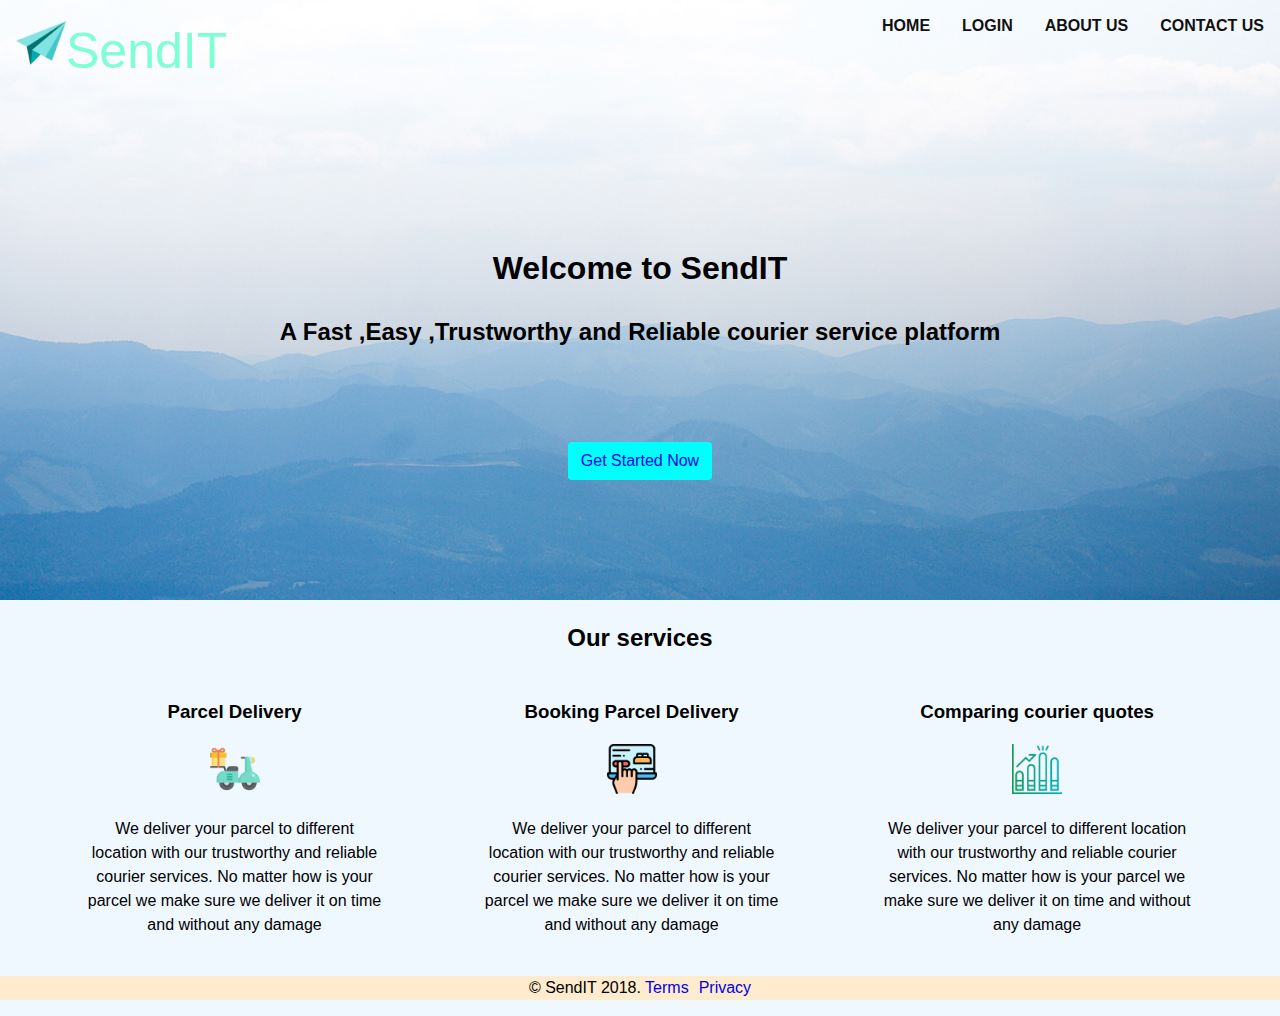
==== index.html @ 74b87e74 "Basic html templates and folder structure" ====
<!DOCTYPE html>

<html>
    <head>
        <title>
            SendIT- a fast and reliable courier service
        </title>
        <link rel="stylesheet" href="css/index.css">
        <link rel="stylesheet" href="css/header.css">
    </head>
    <body>
        <div class="bg-img">
        <header>
            <nav>
                <ul>
                    <li style="float:left"><a href="index.html"><img src="img/send.png" alt="Slogo" id="logo"><label class="top-label">SendIT</label></a></li>
                    <li><a href="#"><b>CONTACT US</b></a></li>
                    <li><a href="#"><b>ABOUT US</b></a></li>
                    <li><a href="./UI/login.html"><b>LOGIN</b></a></li>
                    <li><a href="index.html"><b>HOME</b></a></li>
                </ul>
            </nav>
        </header>
        <div class="to-center">
            <br /><br /><br /><br /><br />
            <h1>Welcome to SendIT</h1>
            <h2>A Fast ,Easy ,Trustworthy and Reliable courier service platform</h2>
            <br /><br /><br />
            <a class="button" id="btn-start" href="./UI/create-account.html">Get Started Now</a>
        </div>
        </div>
        <section>
            <div class="container">
                <h2 class="to-center">Our services</h2>
                <table class="full-width to-center">
                    <tbody>
                        <tr>
                            <td>
                                <h3>Parcel Delivery</h3>
                                <img src="img/motorcycle.png" alt="serv1" class="icon"/>
                                <p>We deliver your parcel to different location with our trustworthy and reliable courier services.
                                   No matter how is your parcel we make sure we deliver it on time and without any damage
                                </p>
                            </td>
                            <td>
                                <h3>Booking Parcel Delivery</h3>
                                <img src="img/online-booking.png" alt="serv2" class="icon"/>
                                <p>We deliver your parcel to different location with our trustworthy and reliable courier services.
                                   No matter how is your parcel we make sure we deliver it on time and without any damage
                                </p>
                            </td>
                            <td>
                                <h3>Comparing courier quotes</h3>
                                <img src="img/bar-chart.png" alt="serv3" class="icon"/>
                                <p>We deliver your parcel to different location with our trustworthy and reliable courier services.
                                   No matter how is your parcel we make sure we deliver it on time and without any damage
                                </p>
                            </td>
                        </tr>
                    </tbody>
                </table>
            </div>
        </section>
        <footer>
            <p>&copy SendIT 2018. <a href="#" style="padding-right:10px">Terms</a><a href="#">Privacy</a></p>
        </footer>
    </body>
</html>
---- css/index.css ----
html{
    font-family: sans-serif;  
}


body{
    background-color: aliceblue;
    line-height: 1.5;
    margin: 0px;
}
a{
   text-decoration: none;
}
.button{
  display: inline-block;
  font-weight: 400;
  text-align: center;
  white-space: nowrap;
  vertical-align: middle;
  border: 1px solid transparent;
  padding: 0.375rem 0.75rem;
  font-size: 1rem;
  line-height: 1.5;
  border-radius: 0.25rem;
}
nav{
    background-color:transparent;
    margin-bottom: 0px
}
h1{
   text-align:  center;
}
footer{
    text-align: center;
    background-color: blanchedalmond
}
.to-center{
    text-align: center;
}
#btn-start{
    background-color: aqua
}
.full-width{
    width:100%;
    overflow: auto;
}
.container{
  padding-right: 15px;
  padding-left: 15px;
  margin-right: auto;
  margin-left: auto;
}
td{
    padding-left: 50px;
    padding-right: 50px;
}
#logo{
    width:50px;
}
.icon{
    width:50px;
}
.top-label{
    font-size: 50px;
}
.img-center{
    display: block;
    margin-left: auto;
    margin-right: auto;
}
.box{
  padding: 2rem 1rem;
  margin-bottom: 2rem;
  background-color:#fff;
  border-radius: 0.3rem;
  border:1px solid #d8dee2
}
---- css/header.css ----
ul {
    list-style-type: none;
    margin: 0;
    padding: 0;
    overflow: hidden;
    background-color:transparent;
}

li {
    float: right;
}

li a {
    display: block;
    color: #111;
    text-align: center;
    text-decoration: none;
    padding:14px 16px;
}

/* Change the link color to #111 (black) on hover */
li a:hover {
    color: aquamarine
}
.bg-img {
  /* The image used */
  background-image: url("../img/header_bg.jpg");

  min-height: 600px;

  /* Center and scale the image nicely */
  background-position: center;
  background-repeat: no-repeat;
  background-size: cover;
  
  /* Needed to position the navbar */
  position: relative;
}

/* Position the navbar container inside the image */
.container {
  margin: 20px;
  width: auto;
}

/* The navbar */
.topnav {
  overflow: hidden;
  background-color: transparent;
}

/* Navbar links */
.topnav a {
  float: left;
  color: #f2f2f2;
  text-align: center;
  padding: 14px 16px;
  text-decoration: none;
  font-size: 17px;
}

.topnav a:hover {
  background-color: #ddd;
  color: black;
}
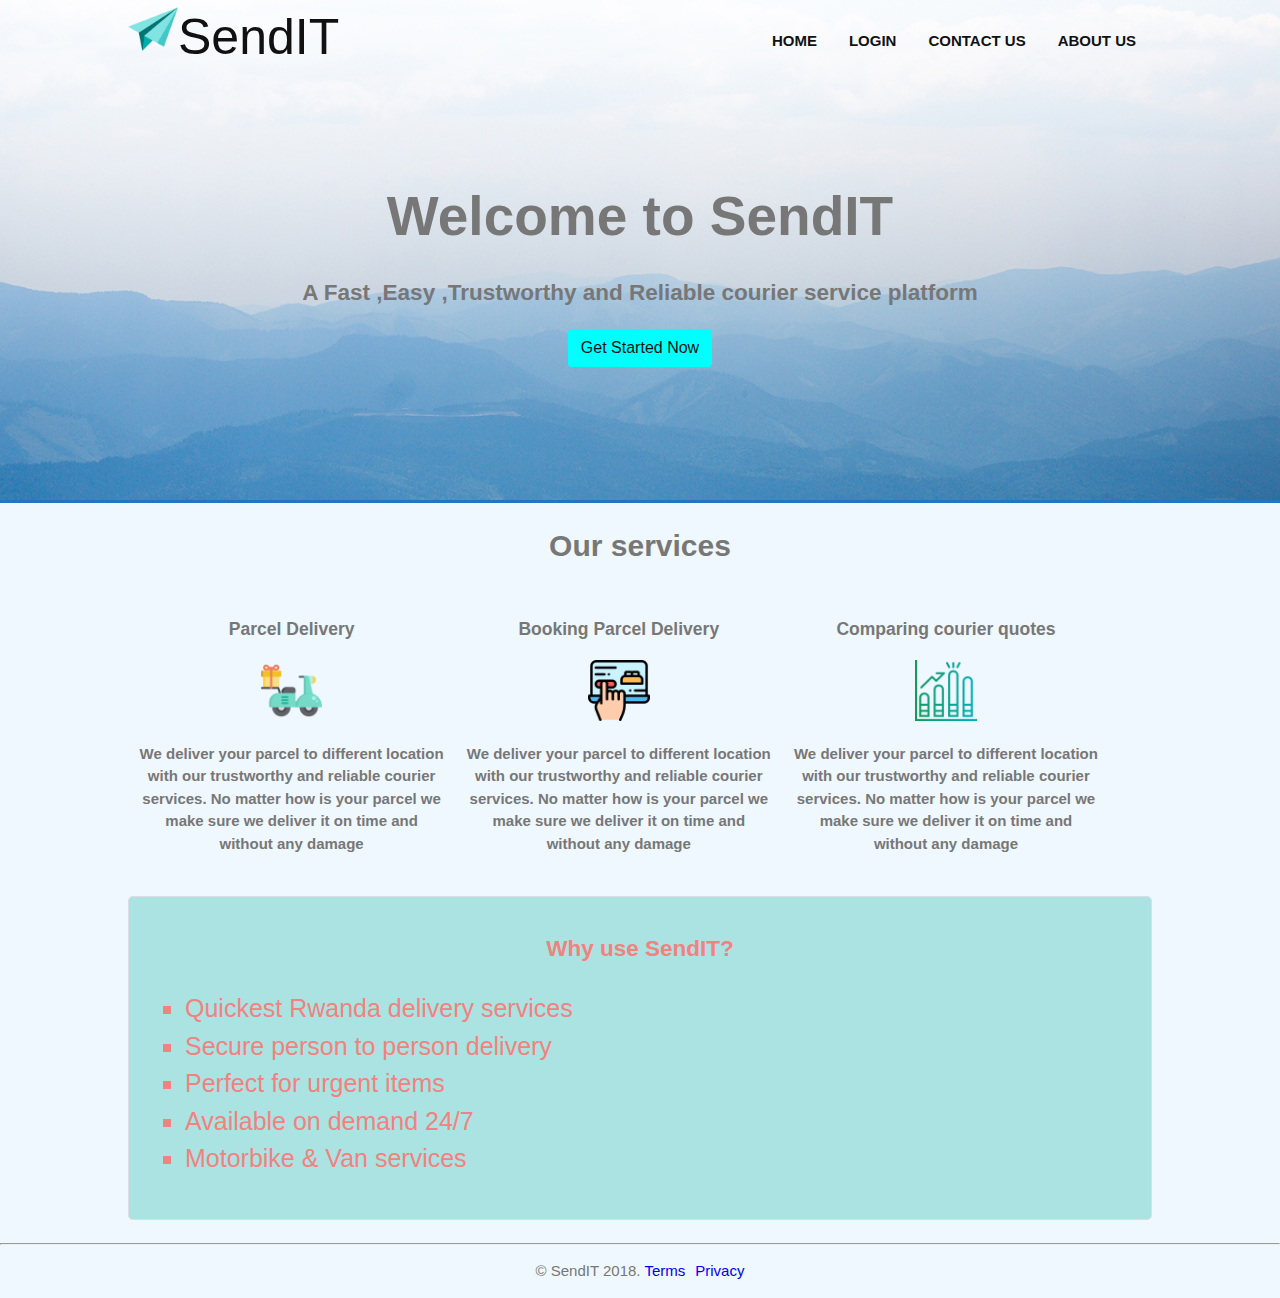
==== commit 4277a651: "Merge branch 'feature'" ====
--- a/index.html
+++ b/index.html
@@ -2,67 +2,87 @@
 
 <html>
     <head>
-        <title>
-            SendIT- a fast and reliable courier service
-        </title>
+        <meta charset="utf-8" />
+        <meta http-equiv="X-UA-Compatible" content="IE=edge">
+        <meta name="viewport" content="width=device-width, initial-scale=1">
+        <meta name="keywords" content="Courier service,Parcel delivery order,Parcel delivery,SendIT">
+        <meta name="author" content="Daniel Nziranziza">
+        <meta name="description" content="A fast and reliable courier service">
+        <title>SendIT- a fast and reliable courier service</title>
         <link rel="stylesheet" href="css/index.css">
-        <link rel="stylesheet" href="css/header.css">
+        <link rel="shortcut icon" type="image/png" href="img/send.png"/>
     </head>
     <body>
-        <div class="bg-img">
-        <header>
-            <nav>
+
+        <header id="bg-img">
+            <!-- stands for navigation bar-->
+            <div class="container">
+            <div id="brand">
+                <a href="index.html"><img src="img/send.png" alt="Slogo" id="logo"><label class="top-label">SendIT</label></a>
+            </div>
+            <nav class="home-navbar">
                 <ul>
-                    <li style="float:left"><a href="index.html"><img src="img/send.png" alt="Slogo" id="logo"><label class="top-label">SendIT</label></a></li>
-                    <li><a href="#"><b>CONTACT US</b></a></li>
-                    <li><a href="#"><b>ABOUT US</b></a></li>
+                    <li><a href="index.html"><b>HOME</b></a></li>
                     <li><a href="./UI/login.html"><b>LOGIN</b></a></li>
-                    <li><a href="index.html"><b>HOME</b></a></li>
+                    <li><a href="./UI/contact.html"><b>CONTACT US</b></a></li>
+                    <li><a href="./UI/about.html"><b>ABOUT US</b></a></li>                   
                 </ul>
             </nav>
+            </div>
+            <!--stands for description and button get started-->
+            <div class="to-center">
+               
+               <h1>Welcome to SendIT</h1>
+               <h2>A Fast ,Easy ,Trustworthy and Reliable courier service platform</h2>
+                <a class="button" id="btn-start" href="./UI/create-account.html" onClick="displayParcel()">Get Started Now</a>
+            </div>
         </header>
-        <div class="to-center">
-            <br /><br /><br /><br /><br />
-            <h1>Welcome to SendIT</h1>
-            <h2>A Fast ,Easy ,Trustworthy and Reliable courier service platform</h2>
-            <br /><br /><br />
-            <a class="button" id="btn-start" href="./UI/create-account.html">Get Started Now</a>
-        </div>
-        </div>
-        <section>
+
+        <section id="rectangles"><!--Stands for our services-->
             <div class="container">
-                <h2 class="to-center">Our services</h2>
-                <table class="full-width to-center">
-                    <tbody>
-                        <tr>
-                            <td>
+                <h1 class="to-center">Our services</h1>
+                            <div class="rectangle-3">
                                 <h3>Parcel Delivery</h3>
                                 <img src="img/motorcycle.png" alt="serv1" class="icon"/>
-                                <p>We deliver your parcel to different location with our trustworthy and reliable courier services.
-                                   No matter how is your parcel we make sure we deliver it on time and without any damage
+                                <p><b>We deliver your parcel to different location with our trustworthy and reliable courier services.
+                                   No matter how is your parcel we make sure we deliver it on time and without any damage</b>
                                 </p>
-                            </td>
-                            <td>
+                            </div>
+                            <div class="rectangle-3">
                                 <h3>Booking Parcel Delivery</h3>
                                 <img src="img/online-booking.png" alt="serv2" class="icon"/>
-                                <p>We deliver your parcel to different location with our trustworthy and reliable courier services.
-                                   No matter how is your parcel we make sure we deliver it on time and without any damage
+                                <p><b>We deliver your parcel to different location with our trustworthy and reliable courier services.
+                                   No matter how is your parcel we make sure we deliver it on time and without any damage</b>
                                 </p>
-                            </td>
-                            <td>
+                            </div>
+                            <div class="rectangle-3">
                                 <h3>Comparing courier quotes</h3>
                                 <img src="img/bar-chart.png" alt="serv3" class="icon"/>
-                                <p>We deliver your parcel to different location with our trustworthy and reliable courier services.
-                                   No matter how is your parcel we make sure we deliver it on time and without any damage
+                                <p><b>We deliver your parcel to different location with our trustworthy and reliable courier services.
+                                   No matter how is your parcel we make sure we deliver it on time and without any damage</b>
                                 </p>
-                            </td>
-                        </tr>
-                    </tbody>
-                </table>
+                            </div>   
+            </div>
+        </section>
+
+        <section><!--Stands for what we do and ads-->
+            <div class="container">
+                    <div class="box" id="why">
+                            <h2 class="to-center">Why use SendIT?</h2>
+                            <ol>
+                                <li>Quickest Rwanda delivery services</li>
+                                <li>Secure person to person delivery</li>
+                                <li>Perfect for urgent items</li>
+                                <li>Available on demand 24/7</li>
+                                <li>Motorbike & Van services</li>
+                            </ol>
+                    </div>
             </div>
         </section>
         <footer>
-            <p>&copy SendIT 2018. <a href="#" style="padding-right:10px">Terms</a><a href="#">Privacy</a></p>
+            <hr/>
+            <p>&copy SendIT 2018. <a href="#" id="footer-link">Terms</a><a href="#">Privacy</a></p>
+            <script src="js/index.js"></script>
         </footer>
     </body>
 </html>--- a/css/index.css
+++ b/css/index.css
@@ -1,16 +1,24 @@
+/*Default Style 
+__________________________________________________________*/
 html{
-    font-family: sans-serif;  
-}
-
+    font-family: Arial, Helvetica, sans-serif;  
+}
 
 body{
     background-color: aliceblue;
     line-height: 1.5;
     margin: 0px;
-}
+    font-size: 15px;
+    color: #777;
+}
+
+
+/*Global Style
+______________________________________________________*/
 a{
    text-decoration: none;
 }
+/*designing a button*/
 .button{
   display: inline-block;
   font-weight: 400;
@@ -23,55 +31,396 @@
   line-height: 1.5;
   border-radius: 0.25rem;
 }
-nav{
-    background-color:transparent;
-    margin-bottom: 0px
-}
-h1{
-   text-align:  center;
-}
-footer{
-    text-align: center;
-    background-color: blanchedalmond
-}
-.to-center{
-    text-align: center;
-}
-#btn-start{
-    background-color: aqua
-}
+/*Designing a badge*/
+.badge{
+    display: inline-block;
+    min-width: 10px;
+    padding: 3px 7px;
+    font-size: 12px;
+    font-weight: bold;
+    line-height: 1;
+    text-align: center;
+    white-space: nowrap;
+    vertical-align: middle;
+    border-radius: 10px;
+    color: #5cb85c;
+    background-color: #fff;
+  }
+/*This should take full width*/
 .full-width{
     width:100%;
     overflow: auto;
 }
+/*Center alignment*/
+.to-center{
+    text-align: center;
+}
 .container{
-  padding-right: 15px;
-  padding-left: 15px;
-  margin-right: auto;
-  margin-left: auto;
-}
-td{
-    padding-left: 50px;
-    padding-right: 50px;
-}
-#logo{
-    width:50px;
-}
+    margin: auto;
+    width: 80%;
+    overflow: hidden;
+}
+/*Set width of the icon used*/
 .icon{
-    width:50px;
-}
-.top-label{
-    font-size: 50px;
-}
+    width:20%;
+}
+/*put an image in the center*/
 .img-center{
     display: block;
     margin-left: auto;
     margin-right: auto;
 }
+/*enclose the content in the box*/
 .box{
-  padding: 2rem 1rem;
-  margin-bottom: 2rem;
-  background-color:#fff;
-  border-radius: 0.3rem;
-  border:1px solid #d8dee2
+    margin-top: 1rem;
+    padding: 1rem 1rem;
+    margin-bottom: 1rem;
+    background-color:#fff;
+    border-radius: 0.3rem;
+    border:1px solid #d8dee2
+  }
+/*remove dots and padding for ul*/
+ul {
+    list-style-type: none;
+    margin: 0;
+    padding: 0;
+    overflow: hidden;
+}
+.label{
+    border: 1px solid rgb(158, 148, 148);
+    display: inline-block;
+    max-width: 100%;
+    margin-bottom: 5px;
+    font-weight: bold;
+    border-radius:2px;
+    color:white;
+    margin-right:5px; 
+}
+.del{
+    background-color: #d9534f;
+    color:white
+}
+.success{
+    background-color:#5cb85c;
+    color:white
+}
+.default{
+    background-color:#333;
+    color:white
+}
+.primary{
+ background-color:#337ab7;
+ color:white
+}
+.fixed-top{
+    position:fixed;
+    top:0;
+    width:100%;
+    overflow: hidden;
+}
+.fixed{
+    position:fixed;
+}
+.right{
+    float:right;
+    border:none;
+    background-color: inherit;
+    margin-top: -10px;
+}
+.button-danger{
+    color: #fff;
+    background-color: #dc3545;
+    border-color: #dc3545;
+  }
+.block{
+      display: flex;
+}
+input{
+    margin-bottom: 1.2rem;
+    line-height: 1.5;
+    border-radius: 0.25rem;
+    font-size: 1rem;
+}
+
+
+
+/*Home page style
+______________________________________________________________________*/
+.home-navbar{
+    background-color:transparent 
+}
+#bg-img a{
+  color: #111;
+}
+#bg-img #btn-start:hover{
+    color:white
+}
+#bg-img a:hover{
+    color: aqua
+}
+.top-label{
+    font-size: 50px;
+}
+#logo{
+    width:50px;
+}
+#btn-start{
+    background-color:aqua;
+}
+#bg-img h1{
+ margin-top: 100px;
+ font-size: 55px;
+ margin-bottom: 10px;
+}
+/*Home page header background image*/
+#bg-img {
+    /* The image used */
+    background-image: url("../img/header_bg.jpg");
+    min-height: 500px;
+  
+    /* Center and scale the image nicely */
+    background-position: center;
+    background-repeat: no-repeat;
+    background-size: cover;
+    
+    /* Needed to position the navbar */
+    position: relative;
+  }
+.rectangle-3{
+    float:left;
+    width:30%;
+    padding: 10px;
+    text-align: center
+}
+.rectangle-2-3{
+    float:left;
+    width:60%;
+    padding: 10px;
+    text-align: center
+}
+
+
+/*Header style
+______________________________________________________________________*/
+header nav{
+    margin-bottom: 0px;
+    margin-top:30px;
+    float:right
+}
+header a{
+    color: white
+}
+header{
+    background-color:#333;
+    min-height: 70px;
+    border-bottom: #2376be 3px solid;
+}
+header li{
+    float: left; 
+}
+header nav li a{
+    display: block;
+    color:white;
+    text-align: center;
+    text-decoration: none;
+    padding-right: 16px;
+    padding-left: 16px;
+}
+#brand{
+    float:left;
+    color:white
+
+}
+header a:hover {
+    color: aquamarine
+}
+/*Footer style
+_________________________________________________________________________*/
+footer{
+    text-align: center;
+    
+}
+#footer-link{
+    padding-right:10px;
+}
+
+/*Admin page style
+_____________________________________________________________________________*/
+.tadm td,.tadm th{
+    border-style: solid;
+    background-color:#999;
+    color:white;
+    border-color: darkgray;
+    margin:0px;
+    padding: 5px;
+}
+.adctr{
+    color:white;
+    height: 5rem;
+    font-size: 1.5rem;
+    display:table;
+    margin:5px;
+}
+#admin-header .adctr{
+width: 25%;
+}
+#dmin-header{
+    width:80%;
+}
+#admin-panel{
+    height: 500px;
+    padding-left: 0px;
+    padding-right: 0px;
+}
+
+/*User Dashboard
+__________________________________________________________________________________*/
+#user-btn button,#user-btn a{
+    margin-bottom: -1.2rem;
+    border: #2376be solid;
+    border-radius: 0px
+}
+#user-btn .current{
+    border-bottom: aliceblue solid;
+    background-color: aliceblue;
+}
+#user-header{
+    text-align: center;
+    border-bottom:#2376be solid;
+}
+
+
+/*About page style
+______________________________________________________________________________*/
+#about-img {
+    background:url("../img/about.jpg") no-repeat 0px -300px ;
+    min-height:500px;
+    background-size: cover;
+    color:aquamarine;
+    text-align: center
+
+  }
+#about-img span{
+  font-size: 100px;
+  margin-top: 50px;
+}
+#about-icon{
+    width:100%;
+}
+.about-section .rectangle-2-3{
+    font-size:20px
+}
+#guitar{
+    height:500px;
+}
+#interest{
+    background-color: #d8dee2
+}
+
+/*Contact us page
+_________________________________________________________________________________*/
+#contact-section .rectangle-3,#contact-section .rectangle-2-3{
+    text-align: left;
+    margin-right: 30px;
+}
+
+/*Small Devices
+_____________________________________________________________________________*/
+@media(max-width:768px){
+ header h2{
+     color:#444
+ }
+ #rectangles .rectangle-3{
+     float:none;
+     width:100%;
+ }
+ #why{
+     width:100%
+ }
+ .container{
+   width:90%;
+   padding:5px;
+ }
+ .box{
+     display: block;
+ }
+ #btn-start{
+     margin-bottom: 10px;
+ }
+header nav {
+    float: right;
+    width:100%;
+    text-align: center;
+}
+header #brand
+{   float:none;
+    width:100%;
+    text-align: center;
+}
+
+header nav li a{
+    padding-left: 13px;
+    padding-right: 13px;
+    text-align: center;
+}
+body .form{
+    width: 80%;
+}
+.form #login-title{
+    font-size: 20px;
+}
+body .rectangle-3,.rectangle-2-3{
+    width: 98%;
+    margin:auto;
+    float: none;
+}
+.rectangle-2-3 img{
+ display: none
+}
+}
+@media(max-width:874px){
+    .rectangle-3,.rectangle-2-3{
+        width: 45%;
+    }
+    .container{
+        width: 98%;
+    }
+}
+@media(max-width:320px){
+
+}
+
+
+/*Unclassified Style
+___________________________________________________________________________*/
+#err-msg{
+    color:red
+}
+.margin-left{
+margin-left: 20px;
+}
+.ads img{
+    float:right;
+}
+
+#why ol{
+   list-style-type: square;
+   font-size: 25px;
+}
+#why{
+    background-color: rgb(171, 226, 226);
+    color:#f1827e
+}
+.form{
+    margin-top: 10px;
+    padding: 5px;
+    width:25%; 
+    margin-left:auto;
+    margin-right:auto;
+}
+.form-3{
+width:33.333333%
+}
+#login-title{
+   font-size: 2rem
 }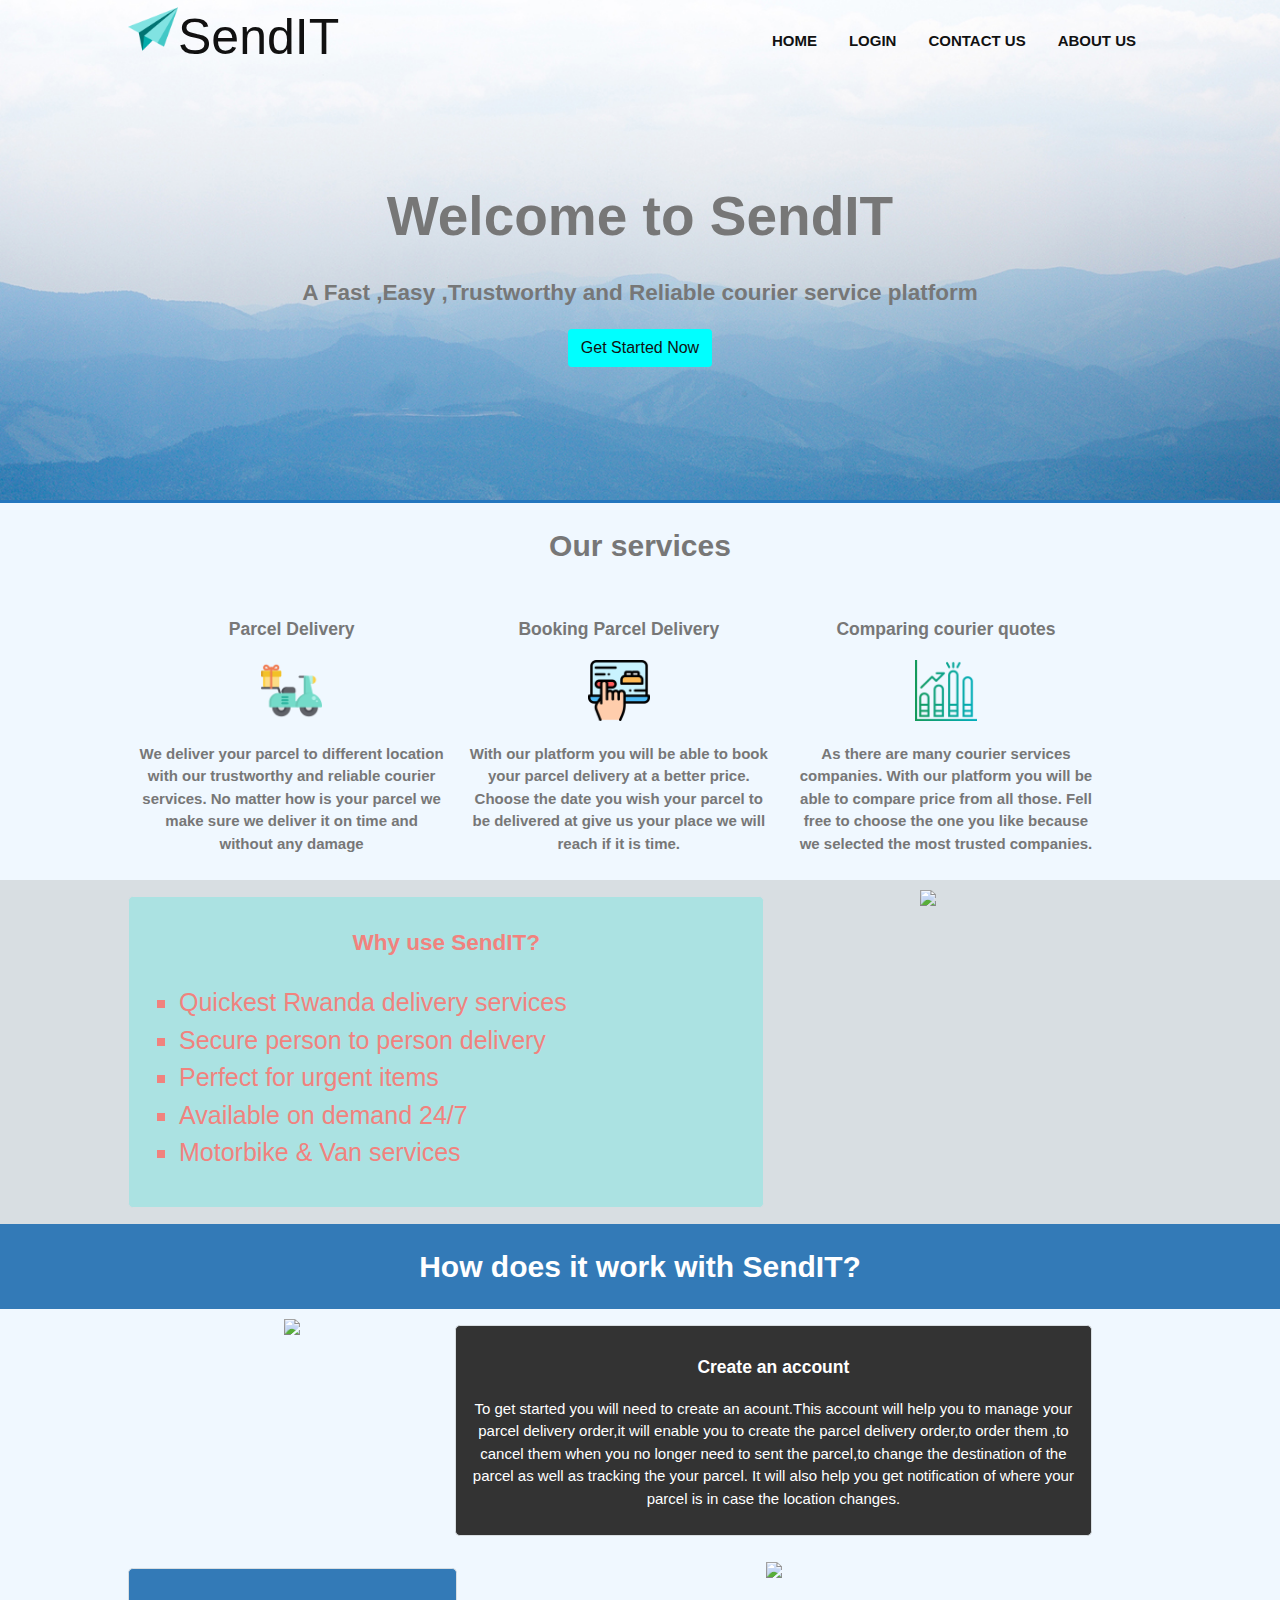
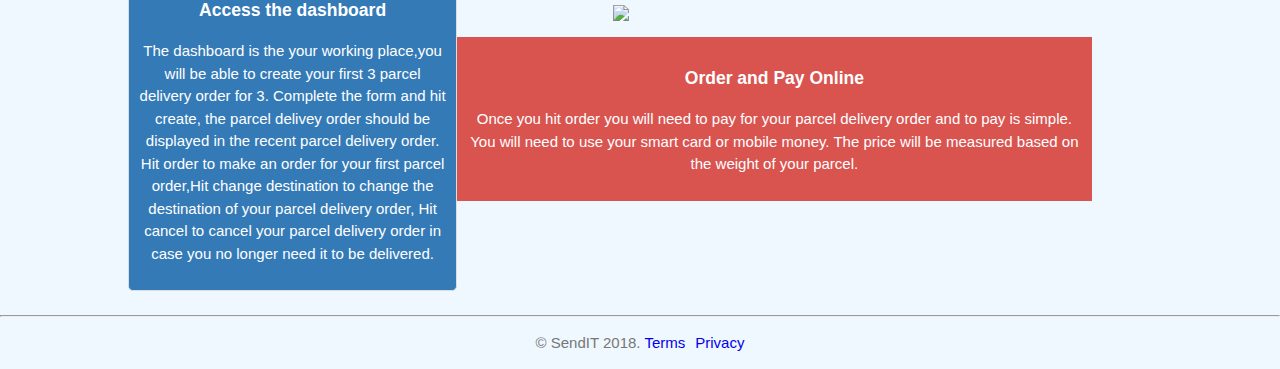
==== commit 9f09ad95: "added populate function" ====
--- a/index.html
+++ b/index.html
@@ -12,7 +12,7 @@
         <link rel="stylesheet" href="css/index.css">
         <link rel="shortcut icon" type="image/png" href="img/send.png"/>
     </head>
-    <body>
+    <body onload="populate()">
 
         <header id="bg-img">
             <!-- stands for navigation bar-->
@@ -51,23 +51,25 @@
                             <div class="rectangle-3">
                                 <h3>Booking Parcel Delivery</h3>
                                 <img src="img/online-booking.png" alt="serv2" class="icon"/>
-                                <p><b>We deliver your parcel to different location with our trustworthy and reliable courier services.
-                                   No matter how is your parcel we make sure we deliver it on time and without any damage</b>
+                                <p><b>With our platform you will be able to book your parcel delivery at a better price.
+                                    Choose the date you wish your parcel to be delivered at give us your place we will reach if it is time.
+                                </b>
                                 </p>
                             </div>
                             <div class="rectangle-3">
                                 <h3>Comparing courier quotes</h3>
                                 <img src="img/bar-chart.png" alt="serv3" class="icon"/>
-                                <p><b>We deliver your parcel to different location with our trustworthy and reliable courier services.
-                                   No matter how is your parcel we make sure we deliver it on time and without any damage</b>
+                                <p><b>As there are many courier services companies. With our platform you will be able to compare price from all those.
+                                      Fell free to choose the one you like because we selected the most trusted companies.
+                                </b>
                                 </p>
                             </div>   
             </div>
         </section>
 
-        <section><!--Stands for what we do and ads-->
+        <section id="home-section"><!--Stands for what we do and ads-->
             <div class="container">
-                    <div class="box" id="why">
+                    <div class="box square-2-3" id="why">
                             <h2 class="to-center">Why use SendIT?</h2>
                             <ol>
                                 <li>Quickest Rwanda delivery services</li>
@@ -77,12 +79,53 @@
                                 <li>Motorbike & Van services</li>
                             </ol>
                     </div>
+                    <div class="square-3">
+                        <img src="img/driver.png">
+                    </div>
+            </div>
+        </section>
+        <section class="primary">
+            <div class="container to-center">
+              <h1>How does it work with SendIT?</h1>
+            <div>
+        </section>
+        <section>
+            <div class="container">
+                <div class="rectangle-3">
+                    <img src="img/sign-up.png">
+                </div>
+                <div class="box rectangle-2-3 default">
+                    <h3>Create an account</h3>
+                    <p>To get started you will need to create an acount.This account will help you to manage your parcel delivery order,it will enable you to create the parcel delivery order,to order them
+                        ,to cancel them when you no longer need to sent the parcel,to change the destination of the parcel as well as tracking the your parcel. It will also help you get notification of where your parcel is in case 
+                        the location changes.
+                    </p>
+                </div>
+                <div class="rectangle-3 box primary">
+                   <h3>Access the dashboard</h3>
+                   <p>The dashboard is the your working place,you will be able to create your first 3 parcel delivery order for 3.
+                    Complete the form and hit create, the parcel delivey order should be displayed in the recent parcel delivery order.
+                    Hit order to make an order for your first parcel order,Hit change destination to change the destination of your parcel delivery order,
+                   Hit cancel to cancel your parcel delivery order in case you no longer need it to be delivered.</p>
+                </div>
+                <div class="rectangle-2-3">
+                    <img src="img/dashboard.png" id="dashboard">
+                </div>
+                <div class="rectangle-3">
+                    <img src="img/pay.png">
+                </div>
+                <div class="rectangle-2-3 del">
+                    <h3>Order and Pay Online</h3>
+                    <p>Once you hit order you will need to pay for your parcel delivery order and to pay is simple.
+                        You will need to use your smart card or mobile money. The price will be measured based on the weight of your parcel.
+                    </p>
+                </div>
             </div>
         </section>
         <footer>
             <hr/>
             <p>&copy SendIT 2018. <a href="#" id="footer-link">Terms</a><a href="#">Privacy</a></p>
-            <script src="js/index.js"></script>
+            <script src="js/parcel.js"></script>
         </footer>
     </body>
 </html>--- a/css/index.css
+++ b/css/index.css
@@ -192,13 +192,26 @@
     padding: 10px;
     text-align: center
 }
+.square-3{
+    float:left;
+    width:30%;
+    padding: 10px;
+    text-align: center
+}
+.square-2-3{
+    float:left;
+    width:60%;
+    padding: 10px;
+}
 .rectangle-2-3{
     float:left;
     width:60%;
     padding: 10px;
     text-align: center
 }
-
+#home-section{
+    background-color: #d8dee2
+}
 
 /*Header style
 ______________________________________________________________________*/
@@ -254,23 +267,25 @@
     margin:0px;
     padding: 5px;
 }
-.adctr{
+.admctr{
     color:white;
     height: 5rem;
     font-size: 1.5rem;
     display:table;
     margin:5px;
 }
-#admin-header .adctr{
-width: 25%;
-}
-#dmin-header{
-    width:80%;
+#admin-header .admctr{
+width: 30%;
+}
+#dmin-header .block{
+    width:100%;
 }
 #admin-panel{
-    height: 500px;
+    height: 535px;
     padding-left: 0px;
     padding-right: 0px;
+    margin-top: 5px;
+    margin-bottom: 0px;
 }
 
 /*User Dashboard
@@ -294,9 +309,9 @@
 ______________________________________________________________________________*/
 #about-img {
     background:url("../img/about.jpg") no-repeat 0px -300px ;
-    min-height:500px;
+    min-height:400px;
     background-size: cover;
-    color:aquamarine;
+    color:white;
     text-align: center
 
   }
@@ -323,6 +338,9 @@
     text-align: left;
     margin-right: 30px;
 }
+#contact-section .rectangle-3 p{
+    margin:0
+}
 
 /*Small Devices
 _____________________________________________________________________________*/
@@ -369,14 +387,31 @@
 .form #login-title{
     font-size: 20px;
 }
-body .rectangle-3,.rectangle-2-3{
+body .rectangle-3,body .rectangle-2-3{
     width: 98%;
     margin:auto;
     float: none;
 }
-.rectangle-2-3 img{
- display: none
-}
+.rectangle-2-3 img,.rectangle-3 img{
+width:50%;
+}
+.square-3 img,.square-3{
+    width:100%;
+}
+#ads-img, #h3-createAcc{
+    display: none;
+}
+.rectangle-3 form{
+    width:95%;
+}
+#about-img #about-title{
+    font-size: 30px;
+}
+#about-img{
+    min-height:250px;
+    background:url("../img/about.jpg") no-repeat -100px -200px ;
+}
+
 }
 @media(max-width:874px){
     .rectangle-3,.rectangle-2-3{
@@ -386,7 +421,23 @@
         width: 98%;
     }
 }
-@media(max-width:320px){
+/*iphone 4 */
+@media(max-width:375px){
+    #why,#why ol li{
+        font-size: 20px;
+    }
+    header nav  li a{
+       margin:0;
+       padding: 0;
+       padding-left: 8px;
+    }
+    #bg-img .to-center h1{
+       font-size: 25px;
+    }
+    #bg-img .to-center h2{
+        font-size: 20px;
+        padding-bottom: 10px
+     }
 
 }
 
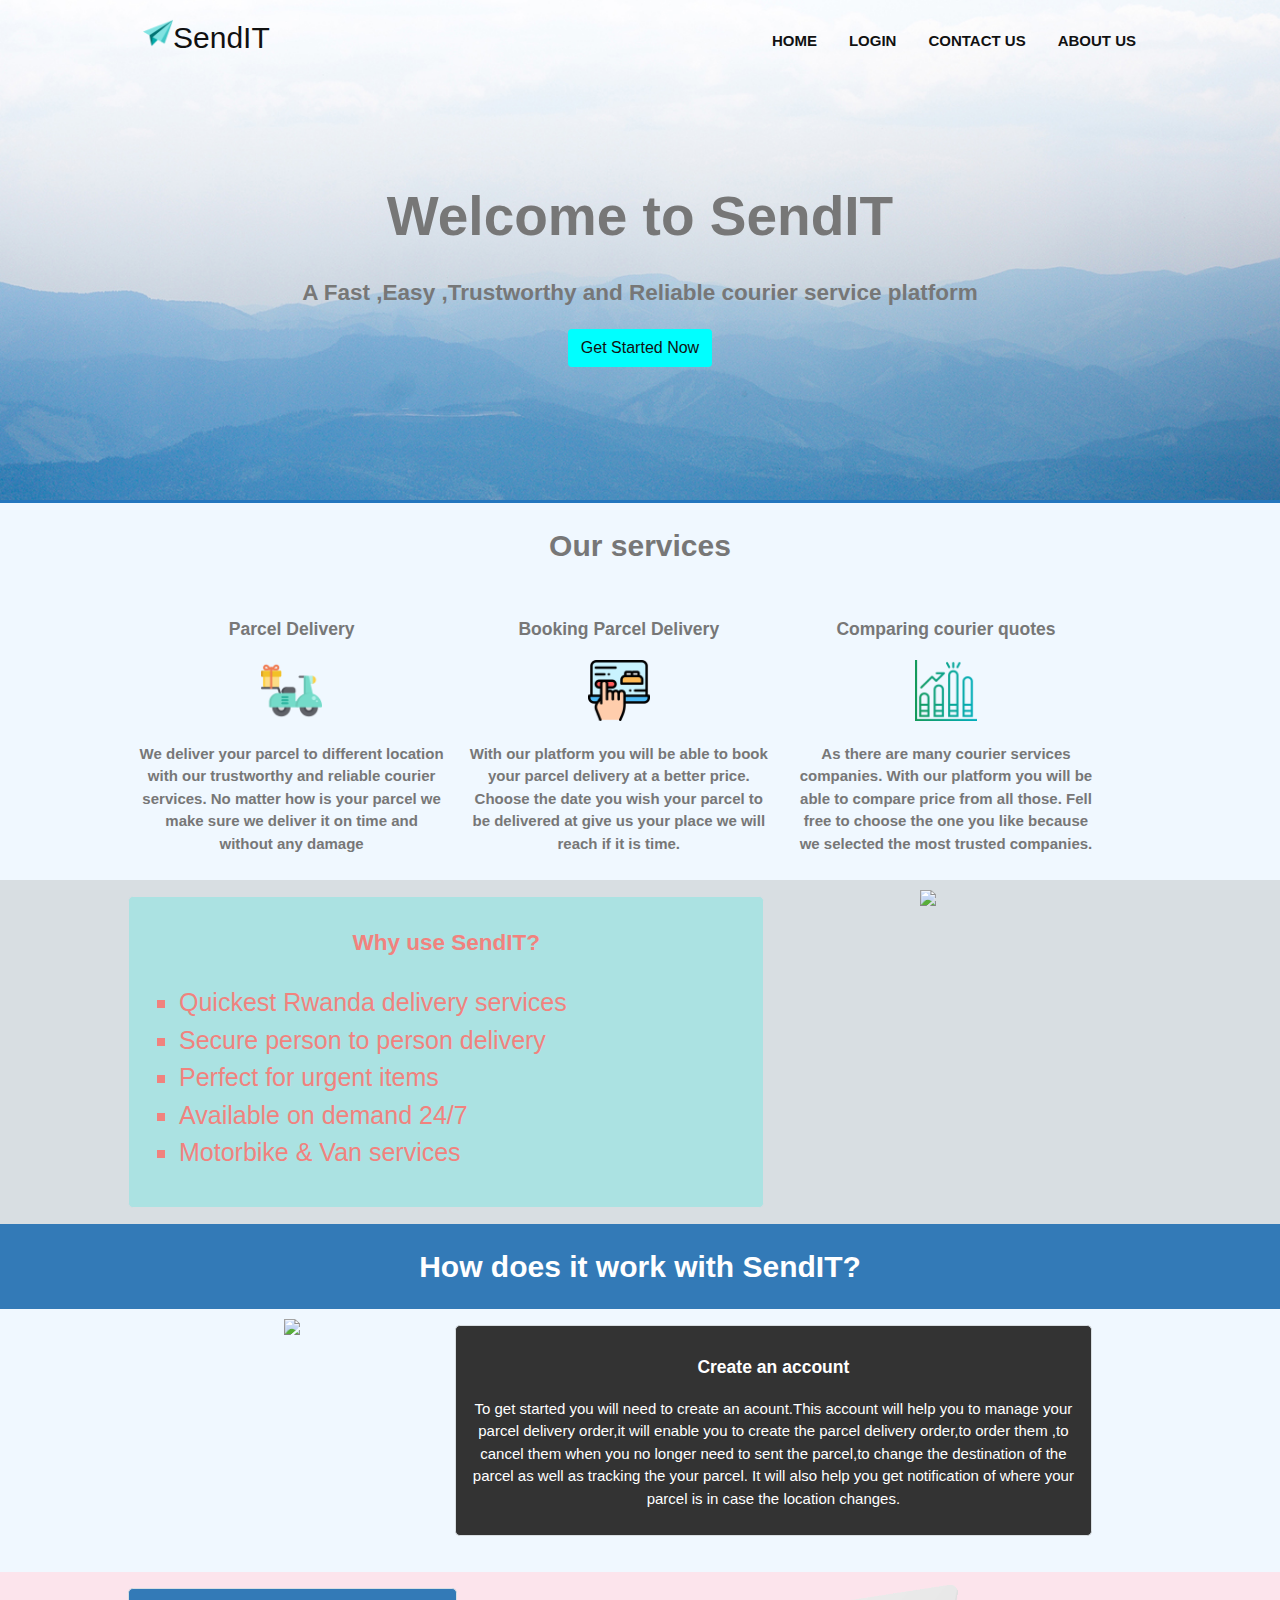
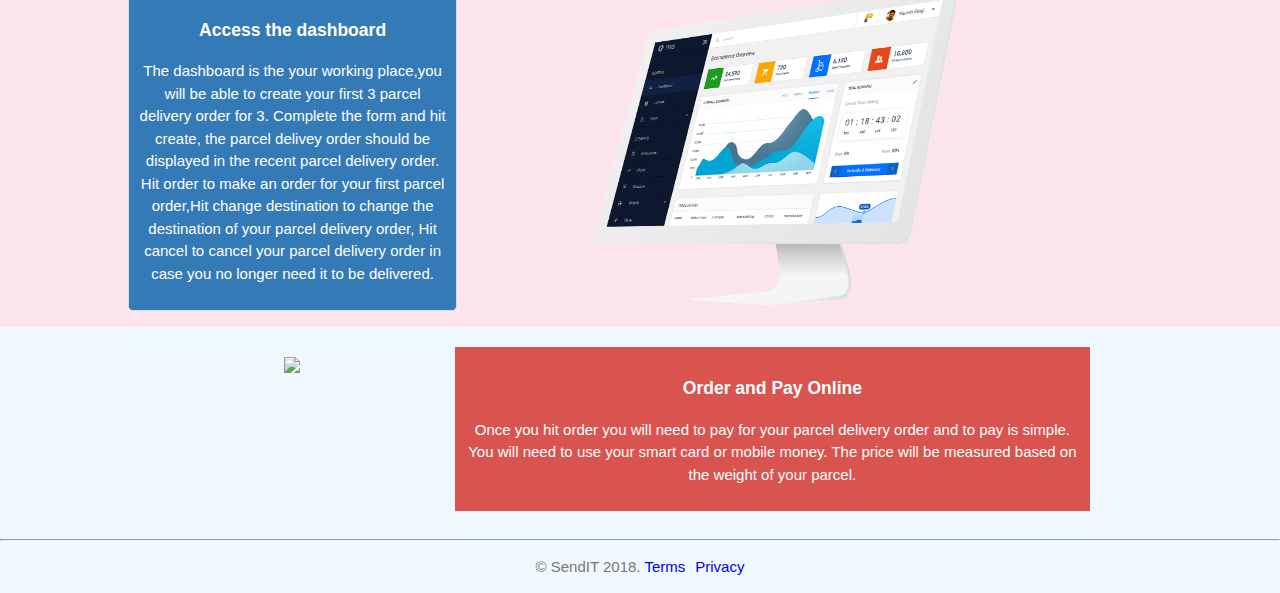
==== commit c465ad09: "considered the feedback from LFA" ====
--- a/index.html
+++ b/index.html
@@ -91,6 +91,7 @@
         </section>
         <section>
             <div class="container">
+              <div class="table">
                 <div class="rectangle-3">
                     <img src="img/sign-up.png">
                 </div>
@@ -101,6 +102,10 @@
                         the location changes.
                     </p>
                 </div>
+            </div>
+          </div>
+          <div class="pink-lighten">
+            <div class="table container">
                 <div class="rectangle-3 box primary">
                    <h3>Access the dashboard</h3>
                    <p>The dashboard is the your working place,you will be able to create your first 3 parcel delivery order for 3.
@@ -111,6 +116,10 @@
                 <div class="rectangle-2-3">
                     <img src="img/dashboard.png" id="dashboard">
                 </div>
+            </div>
+        </div>
+        <div class="container">
+            <div class="table">
                 <div class="rectangle-3">
                     <img src="img/pay.png">
                 </div>
@@ -121,6 +130,7 @@
                     </p>
                 </div>
             </div>
+          </div>
         </section>
         <footer>
             <hr/>
--- a/css/index.css
+++ b/css/index.css
@@ -140,6 +140,7 @@
     line-height: 1.5;
     border-radius: 0.25rem;
     font-size: 1rem;
+    padding:3px;
 }
 
 
@@ -159,10 +160,13 @@
     color: aqua
 }
 .top-label{
-    font-size: 50px;
+    font-size: 30px;
+}
+.top-label:hover{
+    cursor:pointer;
 }
 #logo{
-    width:50px;
+    width:30px;
 }
 #btn-start{
     background-color:aqua;
@@ -172,6 +176,7 @@
  font-size: 55px;
  margin-bottom: 10px;
 }
+
 /*Home page header background image*/
 #bg-img {
     /* The image used */
@@ -212,6 +217,16 @@
 #home-section{
     background-color: #d8dee2
 }
+section .table{
+    margin-bottom:20px;
+    display: table;
+}
+#dashboard{
+    width:60%
+}
+.pink-lighten{
+    background-color: #fce4ec
+}
 
 /*Header style
 ______________________________________________________________________*/
@@ -241,7 +256,8 @@
 }
 #brand{
     float:left;
-    color:white
+    color:white;
+    margin:15px
 
 }
 header a:hover {
@@ -255,6 +271,12 @@
 }
 #footer-link{
     padding-right:10px;
+}
+.fixed-footer{
+   position: fixed;
+   bottom:0;
+   left: 0;
+   width:100%;
 }
 
 /*Admin page style
@@ -303,7 +325,13 @@
     text-align: center;
     border-bottom:#2376be solid;
 }
-
+#user-content .block .form-3 #display{
+    height:600px;
+    overflow-y:scroll
+}
+::-webkit-scrollbar { 
+    display: none; 
+}
 
 /*About page style
 ______________________________________________________________________________*/
@@ -411,6 +439,25 @@
     min-height:250px;
     background:url("../img/about.jpg") no-repeat -100px -200px ;
 }
+#user-header label{
+    font-size: 20px
+}
+#user-content .ads{
+ display:none;
+}
+#user-content .block{
+    display:inline;
+}
+#user-content .form-3{
+    width:100%;
+}
+#user-btn a{
+    margin-bottom: 2px;
+    width:100%;
+}
+#user-content #display table{
+    width:100%
+}
 
 }
 @media(max-width:874px){
